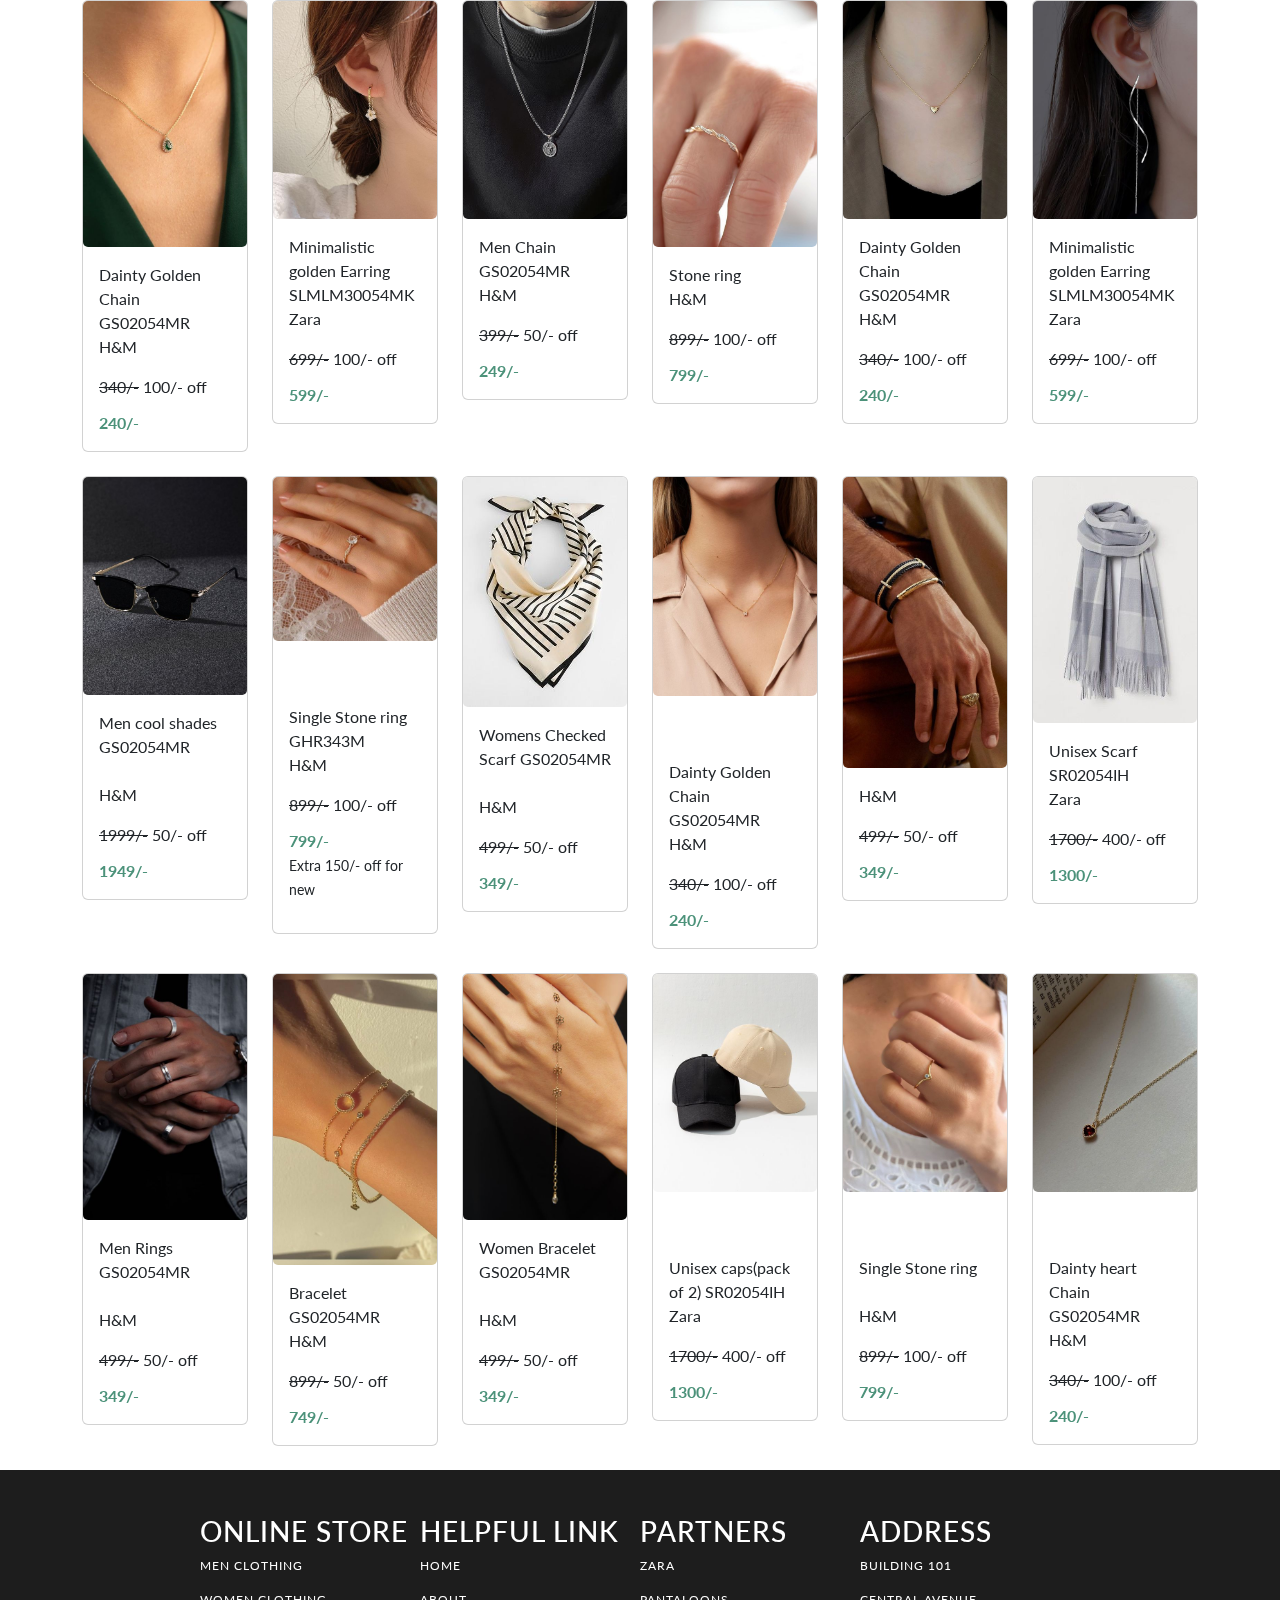
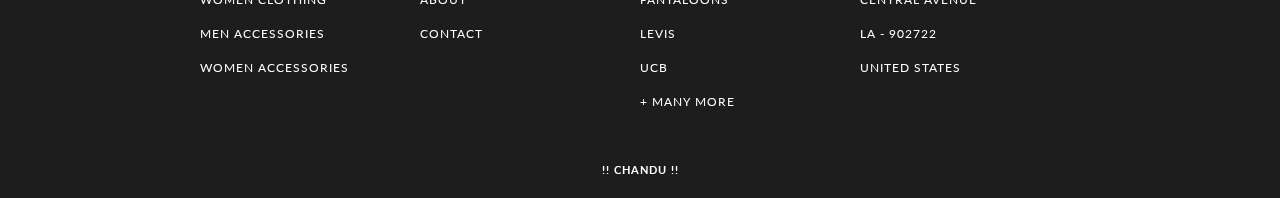
==== accesories.html @ 183ec4a0 "ew" ====
<!DOCTYPE html>
<html lang="en">
<head>
    <link href="https://cdn.jsdelivr.net/npm/bootstrap@5.3.2/dist/css/bootstrap.min.css" rel="stylesheet" integrity="sha384-
    T3c6CoIi6uLrA9TneNEoa7RxnatzjcDSCmG1MXxSR1GAsXEV/Dwwykc2MPK8M2HN" crossorigin="anonymous">

    <script src="https://cdn.jsdelivr.net/npm/bootstrap@5.3.2/dist/js/bootstrap.bundle.min.js" integrity="sha384-
    C6RzsynM9kWDrMNeT87bh95OGNyZPhcTNXj1NW7RuBCsyN/o0jlpcV8Qyq46cDfL" crossorigin="anonymous"></script>
    <title>ACCESORIES</title>
    <style>
        #price{
            color:rgb(76, 146, 122);
        }
        .card {
            transition: transform 0.2s;
        }

        .card:hover {
            transform: scale(1.05);
            box-shadow:gray;
        }
       
    
    </style>
</head>
<body> 
   
   
<div id="container" class="container">

    <div id="row" class="row  mb-4">
        <div class="col-lg-2 col-sm-6">
            <div id="card1"class="card">
                <img class="card-img" src="img/chain2.jpg" alt="h&m shacket..">
                <div class="card-body">
                    <h7 class="card-title ">Dainty Golden Chain GS02054MR</h7>
                    <p class="card-text">H&M</p>
                   <p><s>340/-</s> 100/- off</p><p id="price" class="card-subtitle"><b>240/-</b></p>
                </div>
            </div>
        </div>
        <div class="col-lg-2 col-sm-6">
            <div id="card1"class="card">
                <img class="card-img" src="img/ear1.jpg" alt="Zara shacket..">
                <div class="card-body">
                    <h7 class="card-title ">Minimalistic golden Earring SLMLM30054MK</h7>
                    <p class="card-text">Zara</p>
                   <p><s>699/-</s> 100/- off</p><p id="price" class="card-subtitle"><b>599/-</b></p>
                </div>
            </div>
        </div>
        <div class="col-lg-2 col-sm-6">
            <div id="card1"class="card">
                <img class="card-img" src="img/menchain.jpg" alt="h&m shacket..">
                <div class="card-body">
                    <h7 class="card-title ">Men Chain</h7> GS02054MR</h7>
                    <p class="card-text">H&M</p>
                   <p><s>399/-</s> 50/- off</p><p id="price" class="card-subtitle"><b>249/-</b></p>
                </div>
            </div>
        </div>
        <div class="col-lg-2 col-sm-6">
            <div id="card1"class="card">
                <img class="card-img" src="img/ring1.jpg" alt="h&m shacket..">
                <div class="card-body">
                    <h7 class="card-title ">Stone ring</h7>
                    <p class="card-text">H&M</p>
                   <p><s>899/-</s> 100/- off</p><p id="price" class="card-subtitle"><b>799/-</b></p>
                </div>
            </div>
        </div>
        <div class="col-lg-2 col-sm-6">
            <div id="card1"class="card">
                <img class="card-img" src="img/chain1.jpg" alt="h&m shacket..">
                <div class="card-body">
                    <h7 class="card-title ">Dainty Golden Chain GS02054MR</h7>
                    <p class="card-text">H&M</p>
                   <p><s>340/-</s> 100/- off</p><p id="price" class="card-subtitle"><b>240/-</b></p>
                </div>
            </div>
        </div>
        <div class="col-lg-2 col-sm-6">
            <div id="card1"class="card">
                <img class="card-img" src="img/ear2.jpg" alt="Zara shacket..">
                <div class="card-body">
                    <h7 class="card-title ">Minimalistic golden Earring SLMLM30054MK</h7>
                    <p class="card-text">Zara</p>
                   <p><s>699/-</s> 100/- off</p><p id="price" class="card-subtitle"><b>599/-</b></p>
                </div>
            </div>
        </div>  
    </div>
    <div class="row  md-4">
        <div class="col-lg-2 col-sm-6">
            <div id="card1"class="card">
                <img class="card-img" src="img/menglass.jpg" alt="h&m shacket..">
                <div class="card-body">
                    <h7 class="card-title ">Men cool shades</h7> GS02054MR</h7><br><br>
                    <p class="card-text">H&M</p>
                   <p><s>1999/-</s> 50/- off</p><p id="price" class="card-subtitle"><b>1949/-</b></p>
                </div>
            </div>
        </div>
        <div class="col-lg-2 col-sm-6">
            <div id="card1"class="card">
                <img class="card-img" src="img/ring2.jpg" alt="h&m shacket.."><br><br>
                <div class="card-body">
                    <h7 class="card-title ">Single Stone ring GHR343M</h7>
                    <p class="card-text">H&M</p>
                   <p><s>899/-</s> 100/- off</p><p id="price" class="card-subtitle"><b>799/-</b></p>
                   <p><small>Extra 150/- off for new</small></p>
                </div>
            </div>
        </div>
        <div class="col-lg-2 col-sm-6">
            <div id="card1"class="card">
                    <img class="card-img" src="img/scarf1.jpg" alt="h&m shacket..">
                <div class="card-body">
                    <h7 class="card-title "> Womens Checked Scarf</h7> GS02054MR</h7><br><br>
                    <p class="card-text">H&M</p>
                   <p><s>499/-</s> 50/- off</p><p id="price" class="card-subtitle"><b>349/-</b></p>
                </div>
            </div>
        </div>
        <div class="col-lg-2 col-sm-6">
            <div id="card1"class="card">
                <img class="card-img" src="img/chain3.jpg" alt="h&m shacket.."><br><br>
                <div class="card-body">
                    <h7 class="card-title ">Dainty Golden Chain GS02054MR</h7>
                    <p class="card-text">H&M</p>
                    <p><s>340/-</s> 100/- off</p><p id="price" class="card-subtitle"><b>240/-</b></p>
                </div>
            </div>
        </div>
        <div class="col-lg-2 col-sm-6">
            <div id="card1"class="card">
                <img class="card-img" src="img/menbracelet.jpg" alt="h&m shacket..">
                <div class="card-body">
                    <h7 class="card-title "></h7>
                    <p class="card-text">H&M</p>
                   <p><s>499/-</s> 50/- off</p><p id="price" class="card-subtitle"><b>349/-</b></p>
                </div>
            </div>
        </div>
        <div class="col-lg-2 col-sm-6">
            <div id="card1"class="card">
                <img class="card-img" src="img/scarf2.jpg" alt="h&m shacket..">
                <div class="card-body">
                    <h7 class="card-title ">Unisex Scarf SR02054IH</h7>
                    <p class="card-text">Zara</p>
                   <p><s>1700/-</s> 400/- off</p><p id="price" class="card-subtitle"><b>1300/-</b></p>
                </div>
            </div>
        </div>
    </div>
    <div class="row mt-4 mb-4">
        <div class="col-lg-2 col-sm-6">
            <div class="card">
                <img class="card-img" src="img/menring.jpg" alt="h&m shacket..">
                <div class="card-body">
                    <h7 class="card-title ">Men Rings</h7> GS02054MR</h7><br><br>
                    <p class="card-text">H&M</p>
                   <p><s>499/-</s> 50/- off</p><p id="price" class="card-subtitle"><b>349/-</b></p>
                </div>
            </div>
        </div>
        <div class="col-lg-2 col-sm-6">
            <div class="card">
                <img class="card-img" src="img/brace2.jpg" alt="h&m shacket..">
                <div class="card-body">
                    <h7 class="card-title ">Bracelet</h7> GS02054MR</h7>
                    <p class="card-text">H&M</p>
                   <p><s>899/-</s> 50/- off</p><p id="price" class="card-subtitle"><b>749/-</b></p>
                </div>
            </div>
        </div>
        <div class="col-lg-2 col-sm-6">
            <div class="card">
                <img class="card-img" src="img/brace1.jpg" alt="h&m shacket..">
                <div class="card-body">
                    <h7 class="card-title ">Women Bracelet</h7> GS02054MR</h7><br><br>
                    <p class="card-text">H&M</p>
                   <p><s>499/-</s> 50/- off</p><p id="price" class="card-subtitle"><b>349/-</b></p>
                </div>
            </div>
        </div>
        <div class="col-lg-2 col-sm-6">
            <div class="card">
                <img class="card-img" src="img/caps.jpg" alt="h&m shacket.."><br><br>
                <div class="card-body">
                    <h7 class="card-title ">Unisex caps(pack of 2) SR02054IH</h7>
                    <p class="card-text">Zara</p>
                   <p><s>1700/-</s> 400/- off</p><p id="price" class="card-subtitle"><b>1300/-</b></p>
                </div>
            </div>
        </div>
        <div class="col-lg-2 col-sm-6">
            <div class="card">
                <img class="card-img" src="img/ring3.jpg" alt="h&m shacket.."><br><br>
                <div class="card-body">
                    <h7 class="card-title ">Single Stone ring</h7><br><br>
                    <p class="card-text">H&M</p>
                   <p><s>899/-</s> 100/- off</p><p id="price" class="card-subtitle"><b>799/-</b></p>
                </div>
            </div>
        </div>
        <div class="col-lg-2 col-sm-6">
            <div class="card">
                <img class="card-img" src="img/chain4.jpg" alt="h&m shacket.."><br><br>
                <div class="card-body">
                    <h7 class="card-title ">Dainty heart Chain GS02054MR</h7>
                    <p class="card-text">H&M</p>
                   <p><s>340/-</s> 100/- off</p><p id="price" class="card-subtitle"><b>240/-</b></p>
                </div>
            </div>
        </div>
    </div>
</div>
<div id="4"></div> <!--footer-->
<script>
    load("footer.html");
    function load(url)
    {
        req = new XMLHttpRequest();
        req.open("GET", url, false);
        req.send(null);
        document.getElementById(4).innerHTML = req.responseText;
    }
</script>

    
</body>
</html>
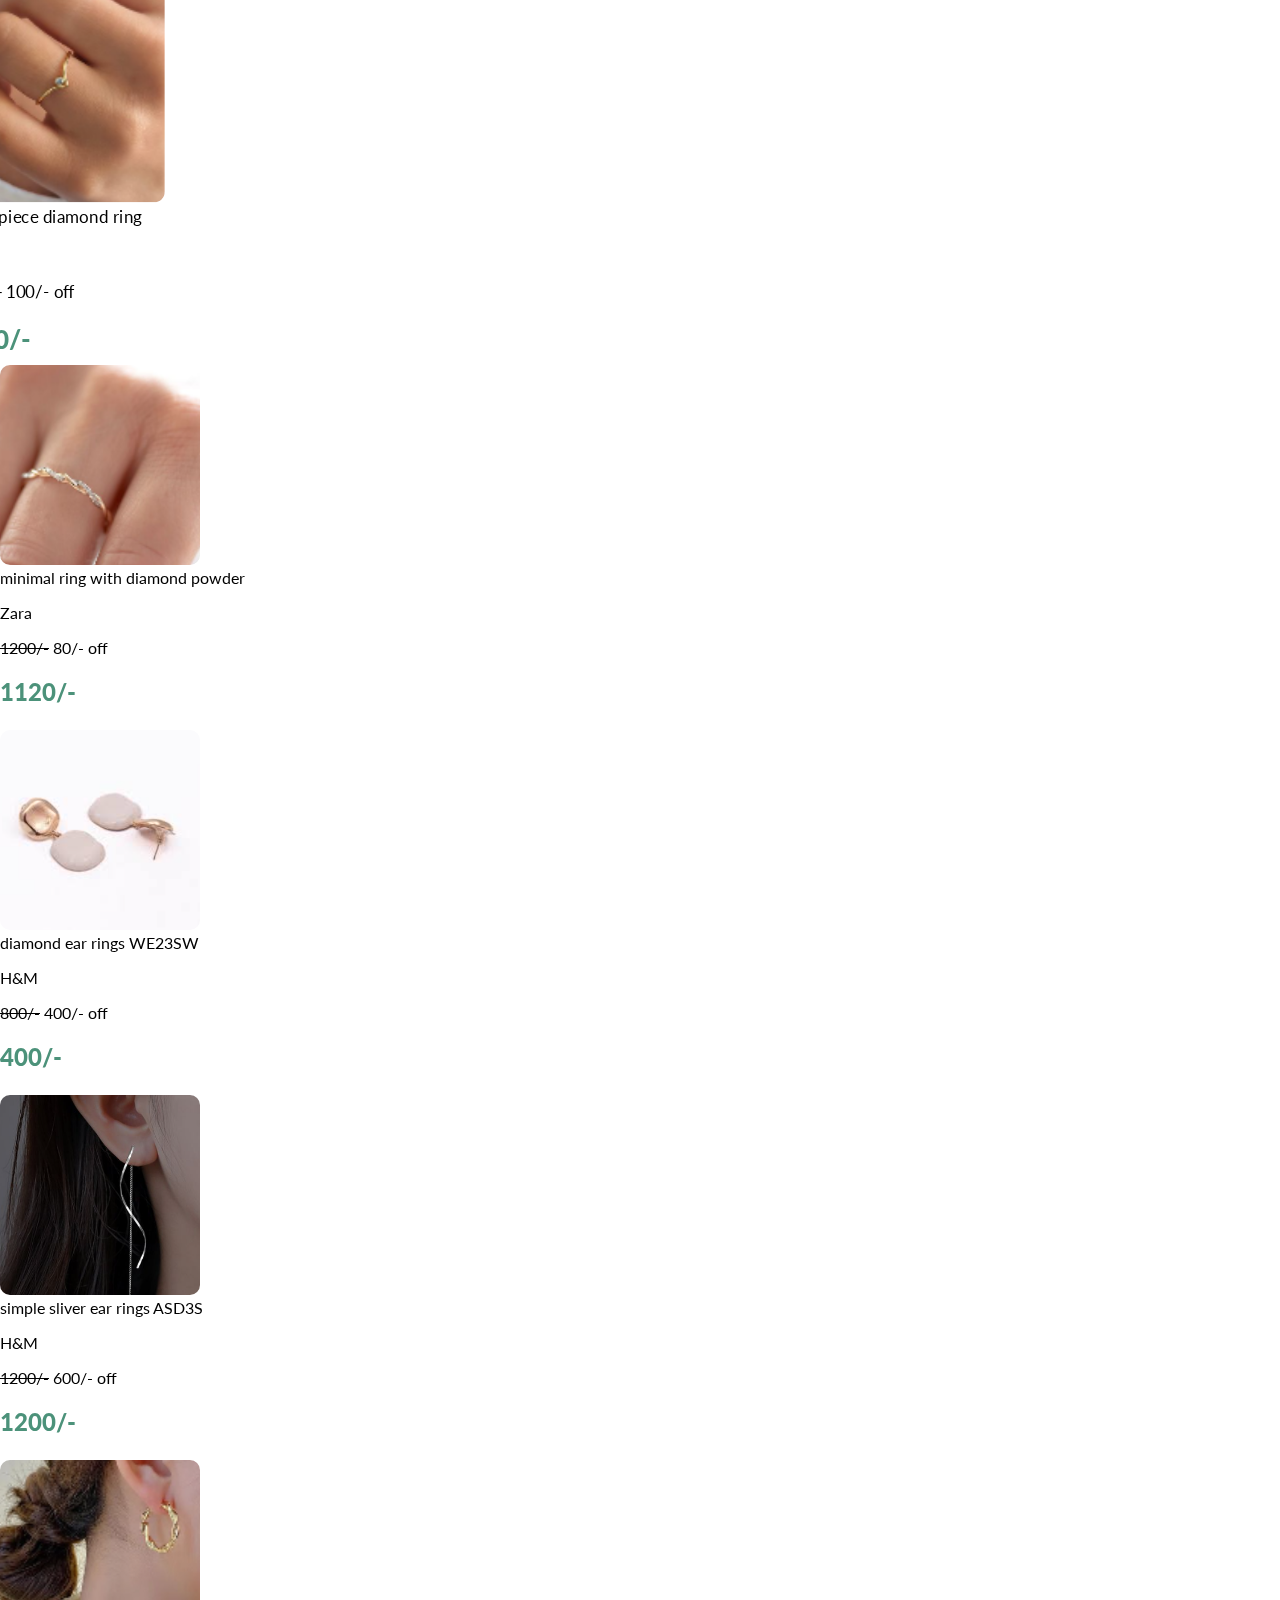
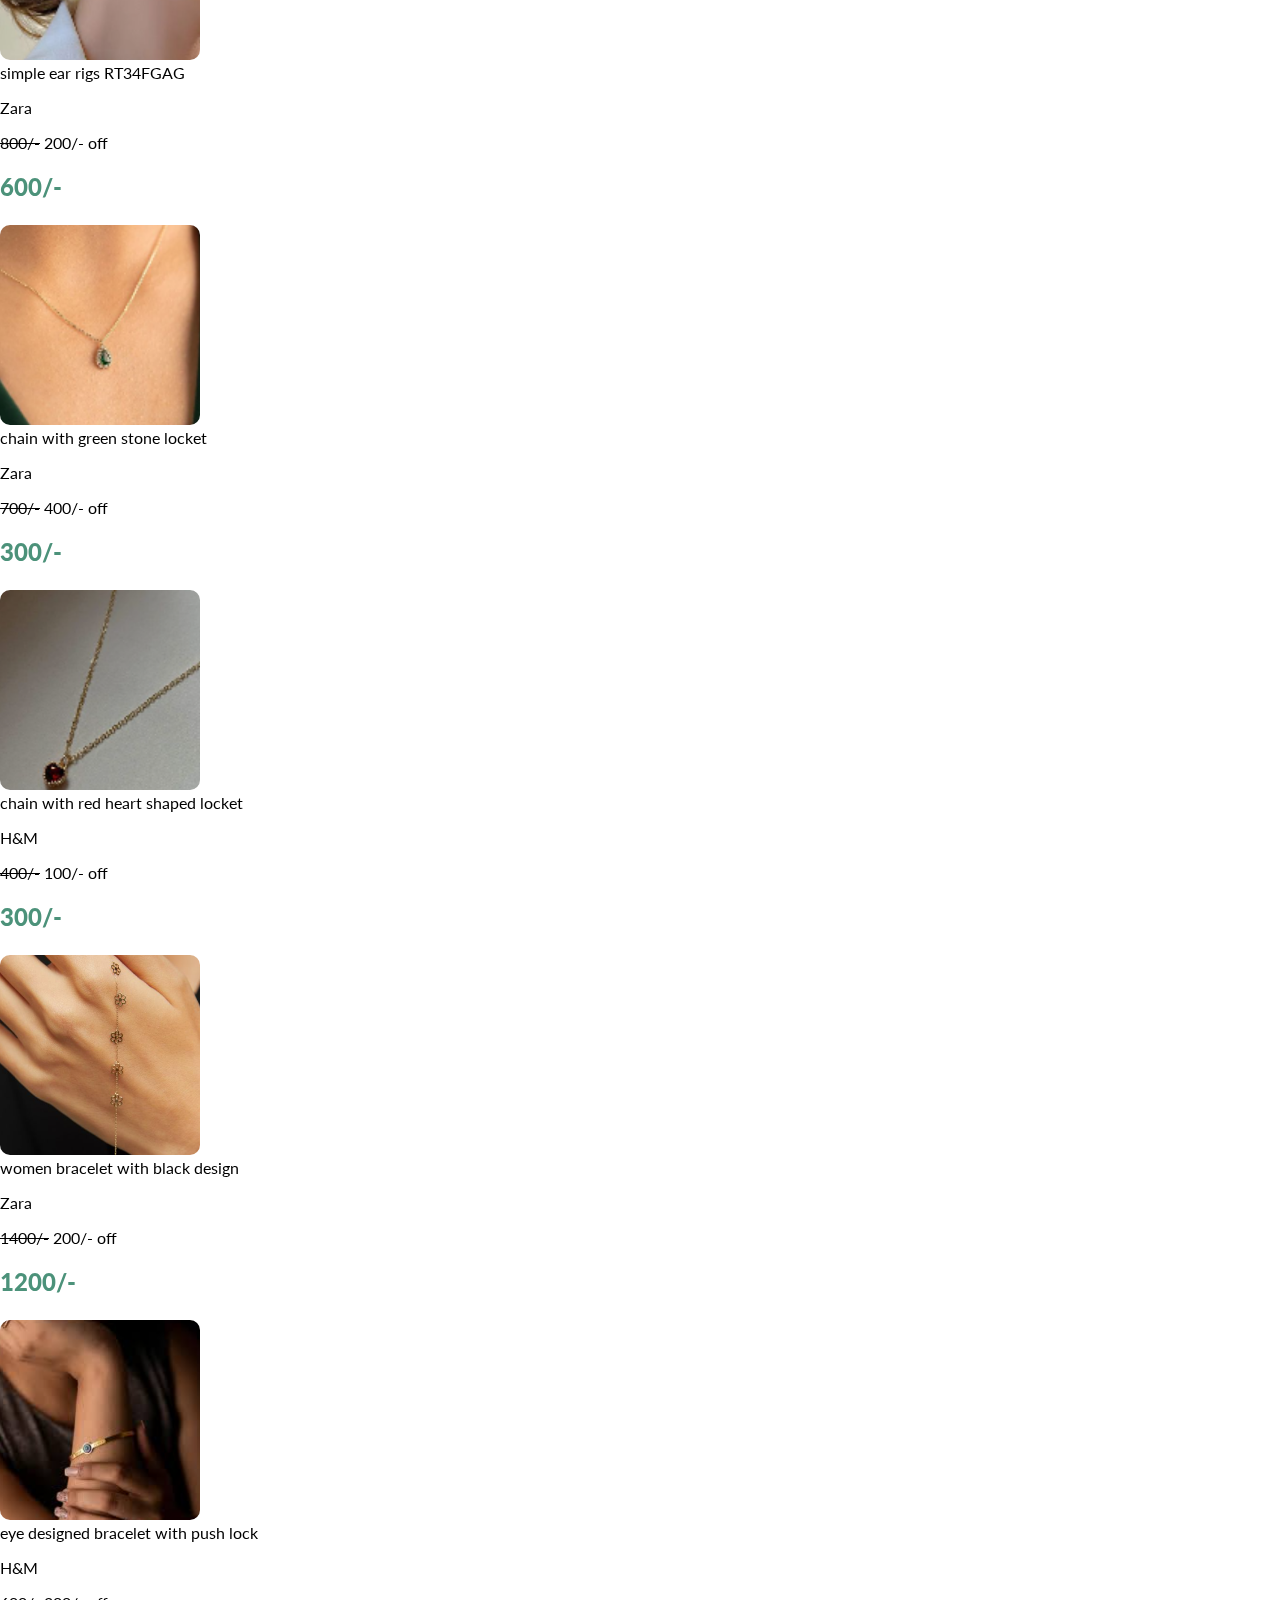
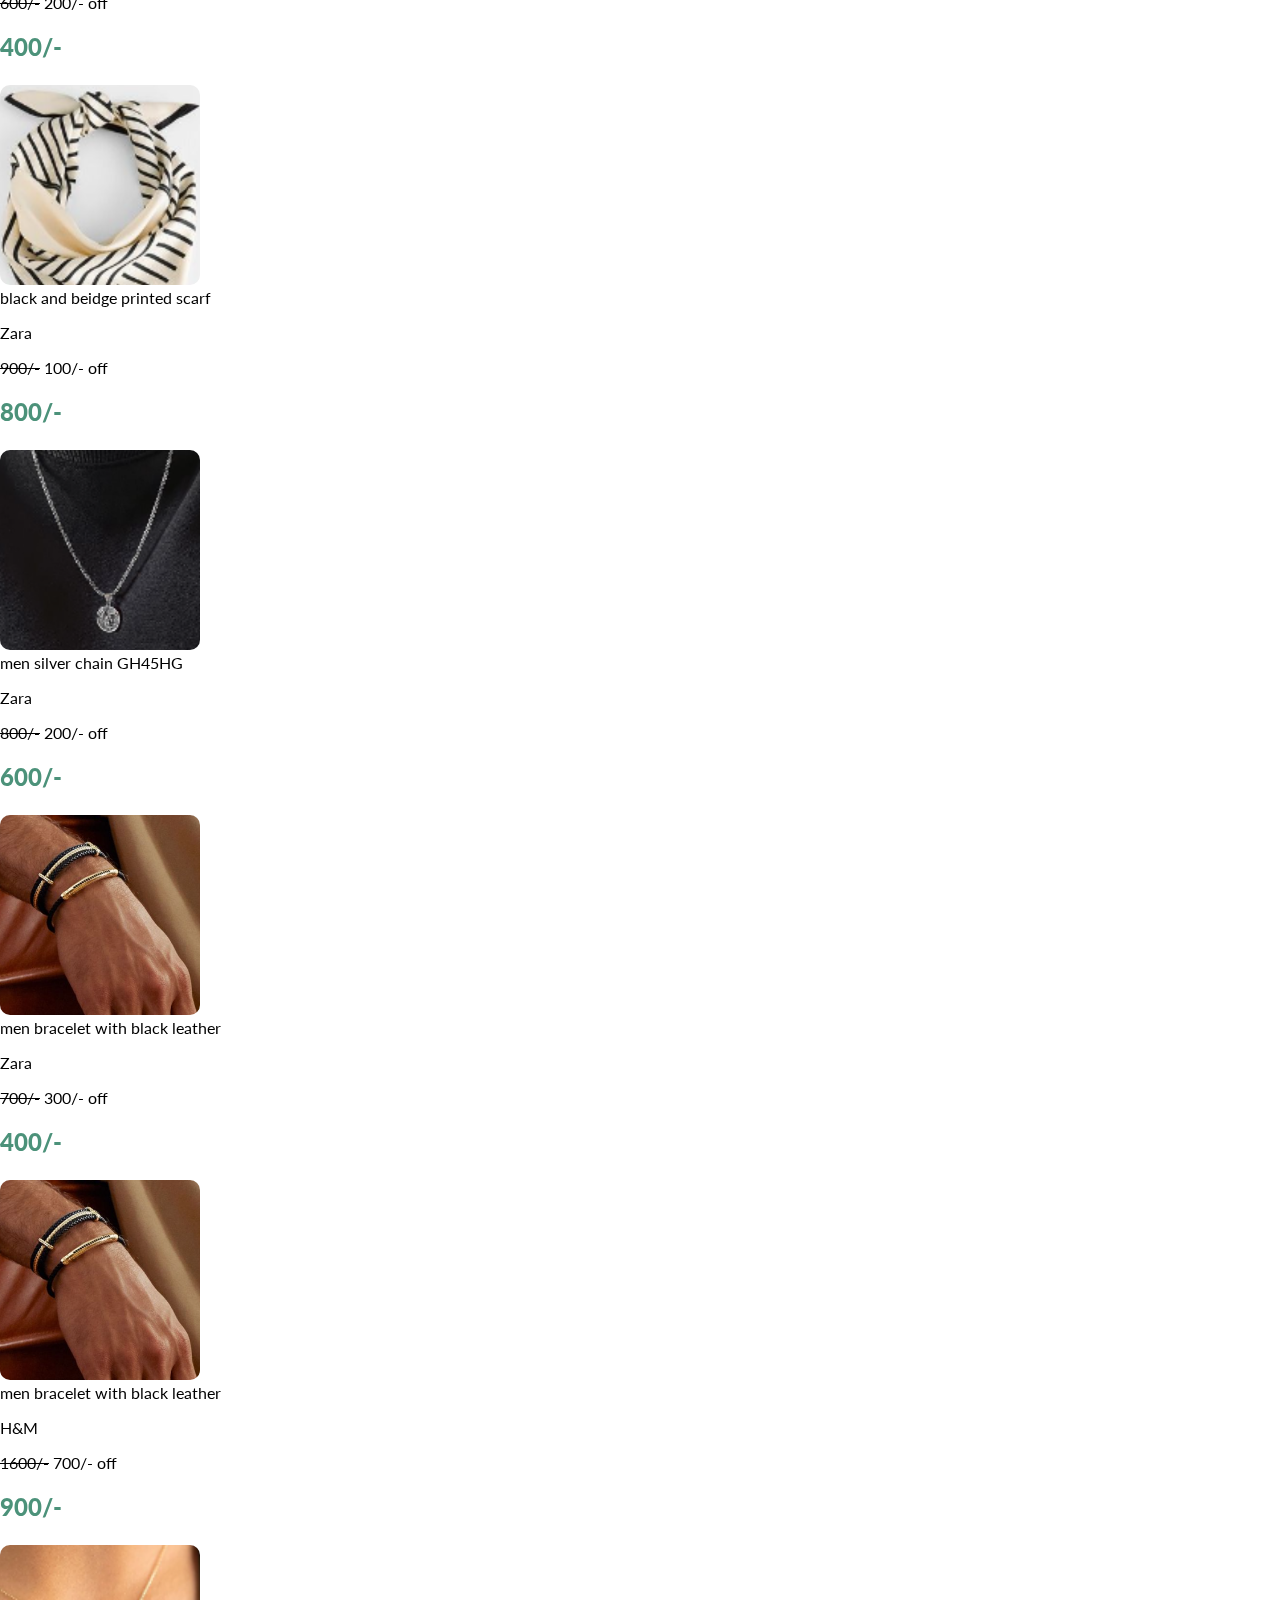
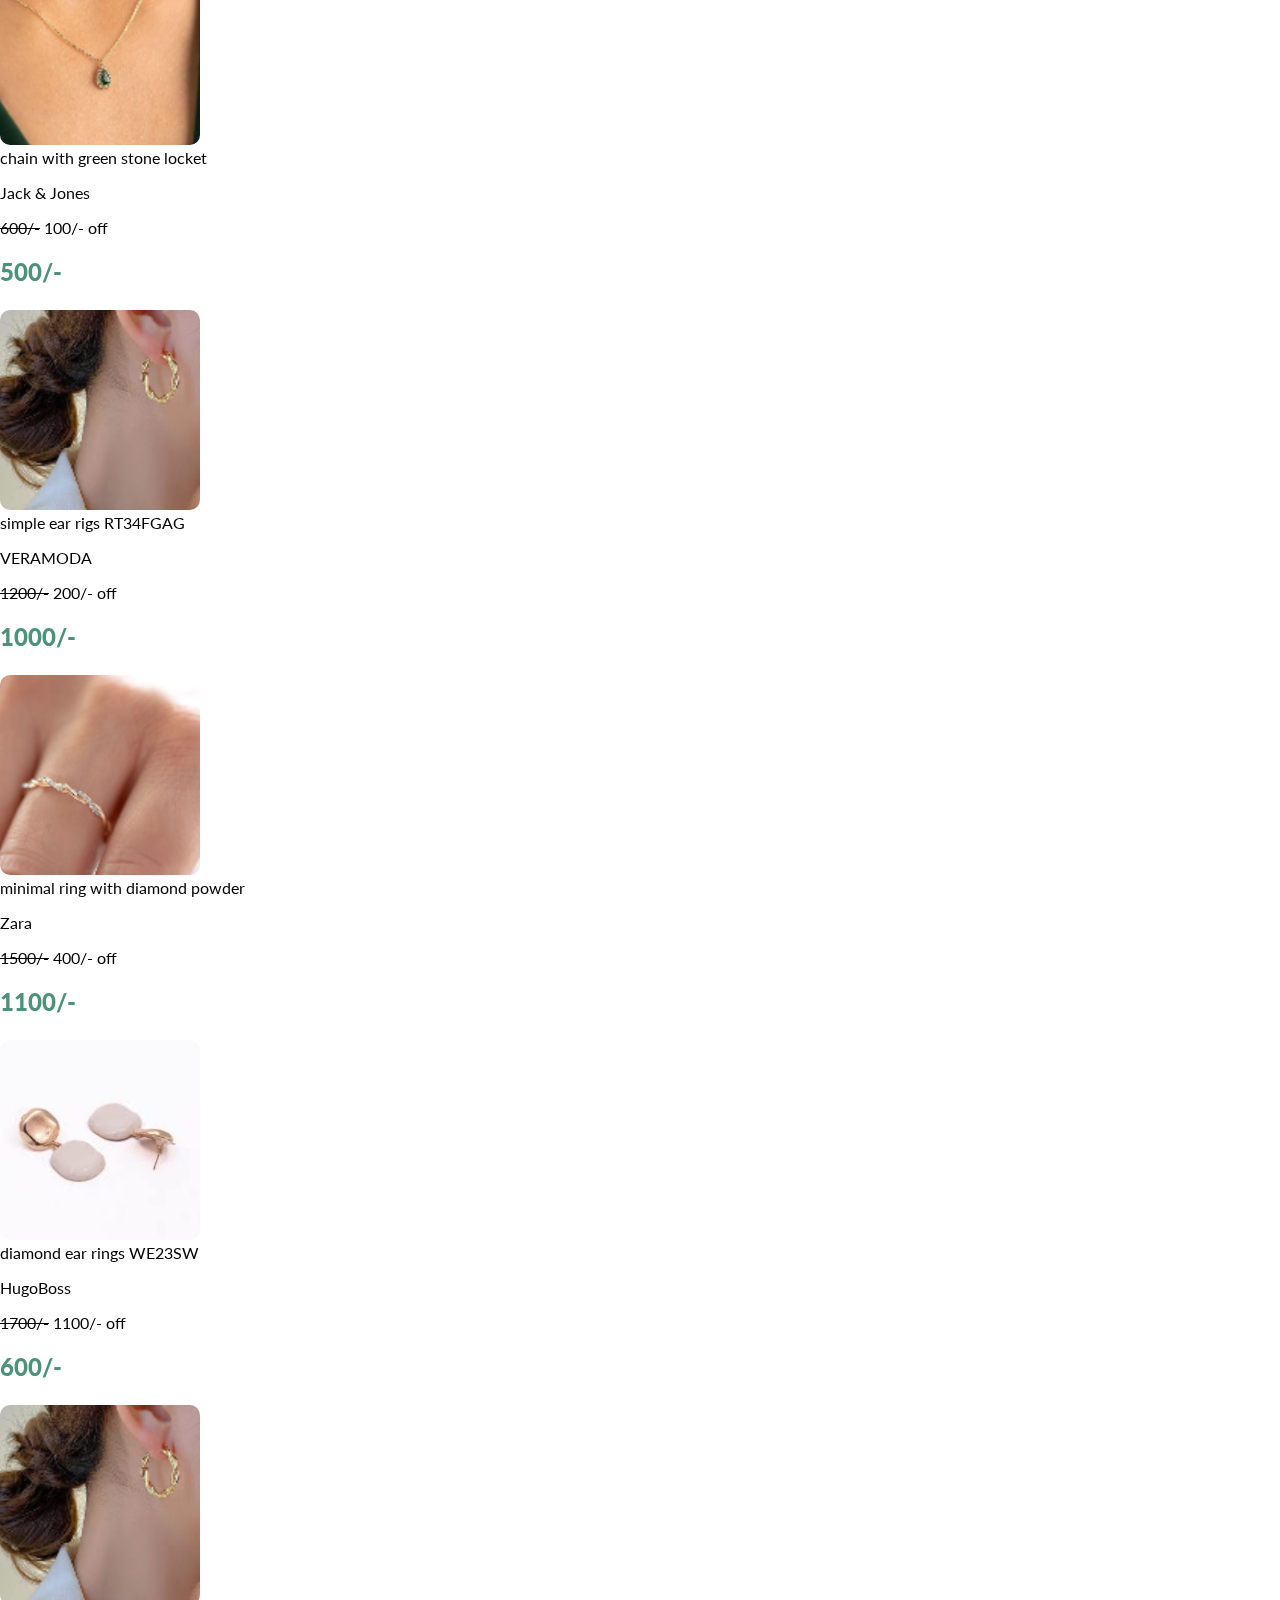
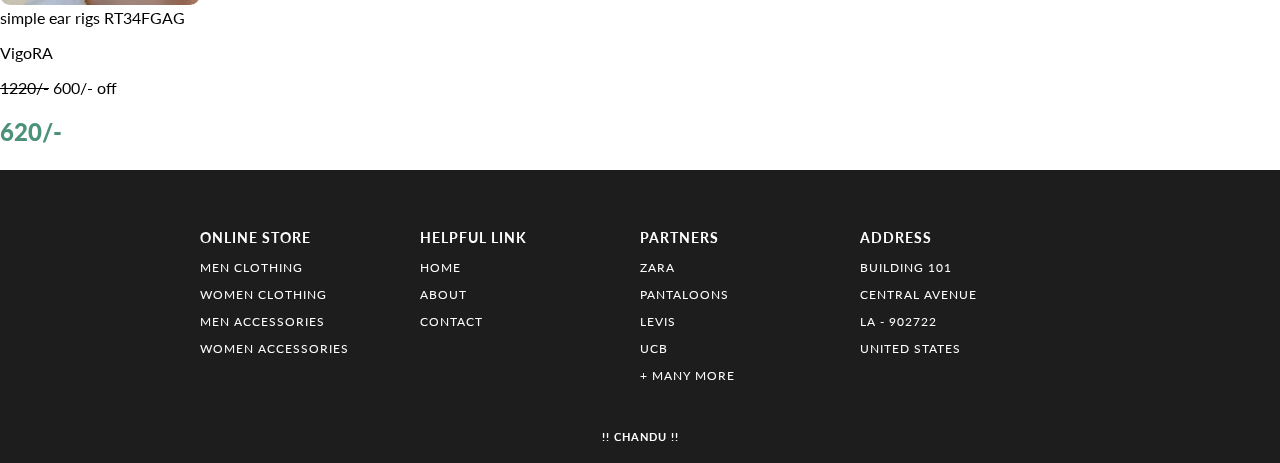
==== commit eb5b8a96: "hi" ====
--- a/accesories.html
+++ b/accesories.html
@@ -1,233 +1,407 @@
 <!DOCTYPE html>
 <html lang="en">
+
 <head>
-    <link href="https://cdn.jsdelivr.net/npm/bootstrap@5.3.2/dist/css/bootstrap.min.css" rel="stylesheet" integrity="sha384-
-    T3c6CoIi6uLrA9TneNEoa7RxnatzjcDSCmG1MXxSR1GAsXEV/Dwwykc2MPK8M2HN" crossorigin="anonymous">
-
-    <script src="https://cdn.jsdelivr.net/npm/bootstrap@5.3.2/dist/js/bootstrap.bundle.min.js" integrity="sha384-
-    C6RzsynM9kWDrMNeT87bh95OGNyZPhcTNXj1NW7RuBCsyN/o0jlpcV8Qyq46cDfL" crossorigin="anonymous"></script>
-    <title>ACCESORIES</title>
+    <link href="https://cdn.jsdelivr.net/npm/bootstrap@5.3.2/dist/css/bootstrap.min.css" rel="stylesheet"
+        integrity="sha384-T3c6CoIi6uLrA9TneNEoa7RxnatzjcDSCmG1MXxSR1GAsXEV/Dwwykc2MPK8M2HN" crossorigin="anonymous">
+    <script src="https://cdn.jsdelivr.net/npm/bootstrap@5.3.2/dist/js/bootstrap.bundle.min.js"
+        integrity="sha384-C6RzsynM9kWDrMNeT87bh95OGNyZPhcTNXj1NW7RuBCsyN/o0jlpcV8Qyq46cDfL"
+        crossorigin="anonymous"></script>
+    <title>Clothing</title>
     <style>
-        #price{
-            color:rgb(76, 146, 122);
+        #price {
+            color: rgb(76, 146, 122);
         }
+
         .card {
             transition: transform 0.2s;
         }
 
         .card:hover {
-            transform: scale(1.05);
-            box-shadow:gray;
+            transform: scale(1.08);
+            box-shadow: gray;
         }
-       
-    
+
+        a {
+            animation: none;
+        }
+        .modal {
+  background-color: rgba(0, 0, 0, 0.5);
+}
+
+.modal-content {
+  background-color: #fff;
+  border-radius: 10px;
+  box-shadow: 0 0 10px rgba(0, 0, 0, 0.5);
+}
+
+.modal-header {
+  border-bottom: none;
+}
+
+.modal-title {
+  font-size: 24px;
+  font-weight: bold;
+}
+
+.card-img {
+  width: 200px;
+  height: 200px;
+  object-fit: cover;
+  border-radius: 10px;
+  margin-right: 20px;
+}
+
+.card-img1 {
+  width: 260px;
+  height: 420px;
+  object-fit: cover;
+  border-radius: 10px;
+  margin-right: 20px;
+}
+
+.card-text {
+  font-size: 16px;
+  margin-bottom: 10px;
+}
+
+.card-subtitle {
+  font-size: 24px;
+  font-weight: bold;
+  margin-top: 20px;
+}
+.side-bro{
+    margin-top: 70px;
+    margin-left: 29px;
+}
+
+
+.sizes-list li {
+  display: inline-block;
+  margin-right: 10px;
+  padding: 5px 10px;
+  border: 1px solid #ccc;
+  cursor: pointer;
+}
+
+.sizes-list li:hover {
+  background-color: #f5f5f5;
+}
+
+.sizes-list li.selected {
+  background-color: black;
+  color: #fff;
+}
+
+
     </style>
 </head>
-<body> 
-   
-   
-<div id="container" class="container">
-
-    <div id="row" class="row  mb-4">
-        <div class="col-lg-2 col-sm-6">
-            <div id="card1"class="card">
-                <img class="card-img" src="img/chain2.jpg" alt="h&m shacket..">
+
+<body>
+    <div id="container" class="container">
+        <div id="row" class="row mb-4">
+            <script>
+
+                const cards = [
+                    {
+                        id: 1,
+                        img: "ring1 (1).jpg",
+                        name: "Single piece diamond ring",
+                        brand: "H&M",
+                        description: "This is suitable dor every outfit .",
+                        size: ["6", "8", "9", "10"],
+                        originalPrice: 1400,
+                        discount: 100,
+                        finalPrice: 1300
+                    },
+                    {
+                        id: 2,
+                        img: "ring2 (1).jpg",
+                        name: "minimal ring with diamond powder",
+                        brand: "Zara",
+                        description: "This is suitable dor every outfit .",
+                        size: ["6", "7", "8"],
+                        originalPrice: 1200,
+                        discount: 80,
+                        finalPrice: 1120
+                    },
+                    {
+                        id: 3,
+                        img: "ear1 (1).jpg",
+                        name: "diamond ear rings WE23SW",
+                        brand: "H&M",
+                        description: "This is suitable dor every outfit .",
+                        size: ["S", "M", "L", "XL"],
+                        originalPrice: 800,
+                        discount: 400,
+                        finalPrice: 400
+                    },
+                    {
+                        id: 4,
+                        img: "ear2 (1).jpg",
+                        name: "simple sliver ear rings ASD3S",
+                        brand: "H&M",
+                        description: "This is suitable dor every outfit .",
+                        size: ["S", "M", "L", "XL"],
+                        originalPrice: 1200,
+                        discount: 600,
+                        finalPrice: 1200
+                    },
+                    {
+                        id: 5,
+                        img: "ear4 (1).jpg",
+                        name: "simple ear rigs RT34FGAG",
+                        brand: "Zara",
+                        description: "This is suitable dor every outfit .",
+                        size: ["S", "M", "L"],
+                        originalPrice: 800,
+                        discount: 200,
+                        finalPrice: 600
+                    },
+                    {
+                        id: 6,
+                        img: "chain3 (1).jpg",
+                        name: "chain with green stone locket",
+                        brand: "Zara",
+                        description: "This is suitable dor every outfit .",
+                        size:["short", "mid", "long"],
+                        originalPrice: 700,
+                        discount: 400,
+                        finalPrice: 300
+                    },
+                    {
+                        id: 7,
+                        img: "chain4 (1).jpg",
+                        name: "chain with red heart shaped locket",
+                        brand: "H&M",
+                        description: "This is suitable dor every outfit .",
+                        size: ["short", "mid", "long"],
+                        originalPrice: 400,
+                        discount: 100,
+                        finalPrice: 300
+                    },
+                    {
+                        id: 8,
+                        img: "caps (1).jpg",
+                        name: "women bracelet with black design",
+                        brand: "Zara",
+                        description: "TThis is suitable dor every outfit .",
+                        size: ["28", "30", "32", "34", "36"],
+                        originalPrice: 1400,
+                        discount: 200,
+                        finalPrice: 1200
+                    },
+                    {
+                        id: 9,
+                        img: "brace2 (1).jpg",
+                        name: "eye designed bracelet with push lock",
+                        brand: "H&M",
+                        description: "This is suitable dor every outfit .",
+                        size:["28", "30", "32", "34", "36"],
+                        originalPrice: 600,
+                        discount: 200,
+                        finalPrice: 400
+                    },
+                    {
+                        id: 10,
+                        img: "scarf1 (1).jpg",
+                        name: "black and beidge printed scarf",
+                        brand: "Zara",
+                        description: "TThis is suitable dor every outfit .",
+                        size: ["28", "30", "32", "34", "36"],
+                        originalPrice: 900,
+                        discount: 100,
+                        finalPrice: 800
+                    },
+                    {
+                        id: 11,
+                        img: "menchain (1).jpg",
+                        name: "men silver chain GH45HG",
+                        brand: "Zara",
+                        description: "This is suitable dor every outfit .",
+                        size:["short", "mid", "long"],
+                        originalPrice: 800,
+                        discount: 200,
+                        finalPrice: 600
+                    },
+                    {
+                        id: 12,
+                        img: "menbracelet (1).jpg",
+                        name: "men bracelet with black leather",
+                        brand: "Zara",
+                        description: "This is suitable dor every outfit .",
+                        size:["28", "30", "32", "34", "36"],
+                        originalPrice: 700,
+                        discount: 300,
+                        finalPrice: 400
+                    },
+                    {
+                        id: 13,
+                        img: "menbracelet (1).jpg",
+                        name: "men bracelet with black leather",
+                        brand: "H&M",
+                        description: "This is suitable dor every outfit .",
+                        size: ["S", "M", "L", "XL"],
+                        originalPrice: 1600,
+                        discount: 700,
+                        finalPrice: 900
+                    },
+                    {
+                        id: 14,
+                        img: "chain3 (1).jpg",
+                        name: "chain with green stone locket",
+                        brand: "Jack & Jones",
+                        description: "This is suitable dor every outfit .",
+                        size: ["short", "mid", "long"],
+                        originalPrice: 600,
+                        discount: 100,
+                        finalPrice: 500
+                    },
+                    {
+                        id: 15,
+                        img: "ear4 (1).jpg",
+                        name: "simple ear rigs RT34FGAG",
+                        brand: "VERAMODA",
+                        description: "This is suitable dor every outfit .",
+                        size: ["S", "M", "L", "XL"],
+                        originalPrice: 1200,
+                        discount: 200,
+                        finalPrice: 1000
+                    },
+                    {
+                        id: 16,
+                        img: "ring2 (1).jpg",
+                        name: "minimal ring with diamond powder",
+                        brand: "Zara",
+                        description: "This is suitable dor every outfit .",
+                        size: ["6", "7", "8", "9"],
+                        originalPrice: 1500,
+                        discount: 400,
+                        finalPrice: 1100
+                    },
+                    {
+                        id: 17,
+                        img: "ear1 (1).jpg",
+                        name: "diamond ear rings WE23SW",
+                        brand: "HugoBoss",
+                        description: "This is suitable dor every outfit .",
+                        size: ["S", "M", "L"],
+                        originalPrice: 1700,
+                        discount: 1100,
+                        finalPrice: 600
+                    },
+                    {
+                        id: 18,
+                        img: "ear4 (1).jpg",
+                        name: "simple ear rigs RT34FGAG",
+                        brand: "VigoRA",
+                        description: "This is suitable dor every outfit .",
+                        size: ["S", "M", "L"],
+                        originalPrice: 1220,
+                        discount: 600,
+                        finalPrice: 620
+                    }
+                ];
+
+                cards.forEach(card => {
+                    document.write(`
+            <div class="col-lg-2 col-sm-6 p-2">
+              <div id="card${card.id}" class="card" onclick="viewCard(${card.id})">
+                <img class="card-img h-auto" src="${card.img}" alt="${card.name}">
                 <div class="card-body">
-                    <h7 class="card-title ">Dainty Golden Chain GS02054MR</h7>
-                    <p class="card-text">H&M</p>
-                   <p><s>340/-</s> 100/- off</p><p id="price" class="card-subtitle"><b>240/-</b></p>
+                  <h7 class="card-title">${card.name}</h7>
+                  <p class="card-text">${card.brand}</p>
+                  <p><s>${card.originalPrice}/-</s> ${card.discount}/- off</p>
+                  <p id="price" class="card-subtitle"><b>${card.finalPrice}/-</b></p>
                 </div>
+              </div>
             </div>
+          `);
+                });
+
+                function viewCard(id) {
+  const card = cards.find(card => card.id === id);
+  const modal = `
+    <div class="modal" id="cardModal" tabindex="-1" aria-labelledby="cardModalLabel" aria-hidden="true">
+      <div class="modal-dialog modal-lg">
+        <div class="modal-content">
+          <div class="modal-header">
+            <h5 class="modal-title" id="cardModalLabel">${card.name}</h5>
+            <button type="button" class="btn-close" data-bs-dismiss="modal" aria-label="Close"></button>
+          </div>
+          <div class="modal-body">
+            <div class="d-flex p-2">
+              <img class="card-img1" src="${card.img}" alt="${card.name}">
+              <div class="side-bro">
+                <p class="card-text fw-bolder">${card.description}</p>
+                <div>
+                  <p class="card-text fw-bold">${card.brand}</p>
+                  <p><s>${card.originalPrice}/-</s> ${card.discount}/- off</p>
+                  <p id="price" class="card-subtitle"><b>${card.finalPrice}/-</b></p>
+                  <div class="sizes-container">
+                    <p class="fw-bold">Sizes:</p>
+                    <ul class="sizes-list" style="list-style: none; padding: 0;">
+                      ${card.size.map(size => `<li>${size}</li>`).join("")}
+                    </ul>
+                  </div>
+                </div>
+                <div>
+                  <div class="p-2">
+                    <a href=" adress.html"><button class="btn btn-dark p-2">Buy Now</button><a>
+                    <button class="btn btn-secondary p-2">Add to Cart</button>
+                  </div>
+                </div>
+              </div>
+            </div>
+          </div>
         </div>
-        <div class="col-lg-2 col-sm-6">
-            <div id="card1"class="card">
-                <img class="card-img" src="img/ear1.jpg" alt="Zara shacket..">
-                <div class="card-body">
-                    <h7 class="card-title ">Minimalistic golden Earring SLMLM30054MK</h7>
-                    <p class="card-text">Zara</p>
-                   <p><s>699/-</s> 100/- off</p><p id="price" class="card-subtitle"><b>599/-</b></p>
-                </div>
-            </div>
-        </div>
-        <div class="col-lg-2 col-sm-6">
-            <div id="card1"class="card">
-                <img class="card-img" src="img/menchain.jpg" alt="h&m shacket..">
-                <div class="card-body">
-                    <h7 class="card-title ">Men Chain</h7> GS02054MR</h7>
-                    <p class="card-text">H&M</p>
-                   <p><s>399/-</s> 50/- off</p><p id="price" class="card-subtitle"><b>249/-</b></p>
-                </div>
-            </div>
-        </div>
-        <div class="col-lg-2 col-sm-6">
-            <div id="card1"class="card">
-                <img class="card-img" src="img/ring1.jpg" alt="h&m shacket..">
-                <div class="card-body">
-                    <h7 class="card-title ">Stone ring</h7>
-                    <p class="card-text">H&M</p>
-                   <p><s>899/-</s> 100/- off</p><p id="price" class="card-subtitle"><b>799/-</b></p>
-                </div>
-            </div>
-        </div>
-        <div class="col-lg-2 col-sm-6">
-            <div id="card1"class="card">
-                <img class="card-img" src="img/chain1.jpg" alt="h&m shacket..">
-                <div class="card-body">
-                    <h7 class="card-title ">Dainty Golden Chain GS02054MR</h7>
-                    <p class="card-text">H&M</p>
-                   <p><s>340/-</s> 100/- off</p><p id="price" class="card-subtitle"><b>240/-</b></p>
-                </div>
-            </div>
-        </div>
-        <div class="col-lg-2 col-sm-6">
-            <div id="card1"class="card">
-                <img class="card-img" src="img/ear2.jpg" alt="Zara shacket..">
-                <div class="card-body">
-                    <h7 class="card-title ">Minimalistic golden Earring SLMLM30054MK</h7>
-                    <p class="card-text">Zara</p>
-                   <p><s>699/-</s> 100/- off</p><p id="price" class="card-subtitle"><b>599/-</b></p>
-                </div>
-            </div>
-        </div>  
+      </div>
     </div>
-    <div class="row  md-4">
-        <div class="col-lg-2 col-sm-6">
-            <div id="card1"class="card">
-                <img class="card-img" src="img/menglass.jpg" alt="h&m shacket..">
-                <div class="card-body">
-                    <h7 class="card-title ">Men cool shades</h7> GS02054MR</h7><br><br>
-                    <p class="card-text">H&M</p>
-                   <p><s>1999/-</s> 50/- off</p><p id="price" class="card-subtitle"><b>1949/-</b></p>
-                </div>
-            </div>
-        </div>
-        <div class="col-lg-2 col-sm-6">
-            <div id="card1"class="card">
-                <img class="card-img" src="img/ring2.jpg" alt="h&m shacket.."><br><br>
-                <div class="card-body">
-                    <h7 class="card-title ">Single Stone ring GHR343M</h7>
-                    <p class="card-text">H&M</p>
-                   <p><s>899/-</s> 100/- off</p><p id="price" class="card-subtitle"><b>799/-</b></p>
-                   <p><small>Extra 150/- off for new</small></p>
-                </div>
-            </div>
-        </div>
-        <div class="col-lg-2 col-sm-6">
-            <div id="card1"class="card">
-                    <img class="card-img" src="img/scarf1.jpg" alt="h&m shacket..">
-                <div class="card-body">
-                    <h7 class="card-title "> Womens Checked Scarf</h7> GS02054MR</h7><br><br>
-                    <p class="card-text">H&M</p>
-                   <p><s>499/-</s> 50/- off</p><p id="price" class="card-subtitle"><b>349/-</b></p>
-                </div>
-            </div>
-        </div>
-        <div class="col-lg-2 col-sm-6">
-            <div id="card1"class="card">
-                <img class="card-img" src="img/chain3.jpg" alt="h&m shacket.."><br><br>
-                <div class="card-body">
-                    <h7 class="card-title ">Dainty Golden Chain GS02054MR</h7>
-                    <p class="card-text">H&M</p>
-                    <p><s>340/-</s> 100/- off</p><p id="price" class="card-subtitle"><b>240/-</b></p>
-                </div>
-            </div>
-        </div>
-        <div class="col-lg-2 col-sm-6">
-            <div id="card1"class="card">
-                <img class="card-img" src="img/menbracelet.jpg" alt="h&m shacket..">
-                <div class="card-body">
-                    <h7 class="card-title "></h7>
-                    <p class="card-text">H&M</p>
-                   <p><s>499/-</s> 50/- off</p><p id="price" class="card-subtitle"><b>349/-</b></p>
-                </div>
-            </div>
-        </div>
-        <div class="col-lg-2 col-sm-6">
-            <div id="card1"class="card">
-                <img class="card-img" src="img/scarf2.jpg" alt="h&m shacket..">
-                <div class="card-body">
-                    <h7 class="card-title ">Unisex Scarf SR02054IH</h7>
-                    <p class="card-text">Zara</p>
-                   <p><s>1700/-</s> 400/- off</p><p id="price" class="card-subtitle"><b>1300/-</b></p>
-                </div>
-            </div>
+  `;
+  document.body.insertAdjacentHTML("beforeend", modal);
+  const cardModal = new bootstrap.Modal(document.getElementById("cardModal"));
+  cardModal.show();
+
+  const sizesList = document.querySelector(".sizes-list");
+  sizesList.addEventListener("click", (event) => {
+    const selectedSize = event.target;
+    if (selectedSize.tagName === "LI") {
+      const sizes = sizesList.querySelectorAll("li");
+      sizes.forEach((size) => {
+        size.classList.remove("selected");
+      });
+      selectedSize.classList.add("selected");
+    }
+  });
+
+  const closeModal = () => {
+    const modal = document.getElementById("cardModal");
+    modal.remove();
+  };
+
+  const closeButton = document.querySelector(".btn-close");
+  closeButton.addEventListener("click", closeModal);
+
+  const modalBackdrop = document.querySelector(".modal-backdrop");
+  modalBackdrop.addEventListener("click", closeModal);
+}
+
+
+
+            </script>
         </div>
     </div>
-    <div class="row mt-4 mb-4">
-        <div class="col-lg-2 col-sm-6">
-            <div class="card">
-                <img class="card-img" src="img/menring.jpg" alt="h&m shacket..">
-                <div class="card-body">
-                    <h7 class="card-title ">Men Rings</h7> GS02054MR</h7><br><br>
-                    <p class="card-text">H&M</p>
-                   <p><s>499/-</s> 50/- off</p><p id="price" class="card-subtitle"><b>349/-</b></p>
-                </div>
-            </div>
-        </div>
-        <div class="col-lg-2 col-sm-6">
-            <div class="card">
-                <img class="card-img" src="img/brace2.jpg" alt="h&m shacket..">
-                <div class="card-body">
-                    <h7 class="card-title ">Bracelet</h7> GS02054MR</h7>
-                    <p class="card-text">H&M</p>
-                   <p><s>899/-</s> 50/- off</p><p id="price" class="card-subtitle"><b>749/-</b></p>
-                </div>
-            </div>
-        </div>
-        <div class="col-lg-2 col-sm-6">
-            <div class="card">
-                <img class="card-img" src="img/brace1.jpg" alt="h&m shacket..">
-                <div class="card-body">
-                    <h7 class="card-title ">Women Bracelet</h7> GS02054MR</h7><br><br>
-                    <p class="card-text">H&M</p>
-                   <p><s>499/-</s> 50/- off</p><p id="price" class="card-subtitle"><b>349/-</b></p>
-                </div>
-            </div>
-        </div>
-        <div class="col-lg-2 col-sm-6">
-            <div class="card">
-                <img class="card-img" src="img/caps.jpg" alt="h&m shacket.."><br><br>
-                <div class="card-body">
-                    <h7 class="card-title ">Unisex caps(pack of 2) SR02054IH</h7>
-                    <p class="card-text">Zara</p>
-                   <p><s>1700/-</s> 400/- off</p><p id="price" class="card-subtitle"><b>1300/-</b></p>
-                </div>
-            </div>
-        </div>
-        <div class="col-lg-2 col-sm-6">
-            <div class="card">
-                <img class="card-img" src="img/ring3.jpg" alt="h&m shacket.."><br><br>
-                <div class="card-body">
-                    <h7 class="card-title ">Single Stone ring</h7><br><br>
-                    <p class="card-text">H&M</p>
-                   <p><s>899/-</s> 100/- off</p><p id="price" class="card-subtitle"><b>799/-</b></p>
-                </div>
-            </div>
-        </div>
-        <div class="col-lg-2 col-sm-6">
-            <div class="card">
-                <img class="card-img" src="img/chain4.jpg" alt="h&m shacket.."><br><br>
-                <div class="card-body">
-                    <h7 class="card-title ">Dainty heart Chain GS02054MR</h7>
-                    <p class="card-text">H&M</p>
-                   <p><s>340/-</s> 100/- off</p><p id="price" class="card-subtitle"><b>240/-</b></p>
-                </div>
-            </div>
-        </div>
-    </div>
-</div>
-<div id="4"></div> <!--footer-->
-<script>
-    load("footer.html");
-    function load(url)
-    {
-        req = new XMLHttpRequest();
-        req.open("GET", url, false);
-        req.send(null);
-        document.getElementById(4).innerHTML = req.responseText;
-    }
-</script>
-
-    
+    <div id="4"></div> 
+    <script>
+        load("footer.html");
+
+        function load(url) {
+            req = new XMLHttpRequest();
+            req.open("GET", url, false);
+            req.send(null);
+            document.getElementById(4).innerHTML = req.responseText;
+        }
+    </script>
 </body>
+
 </html>